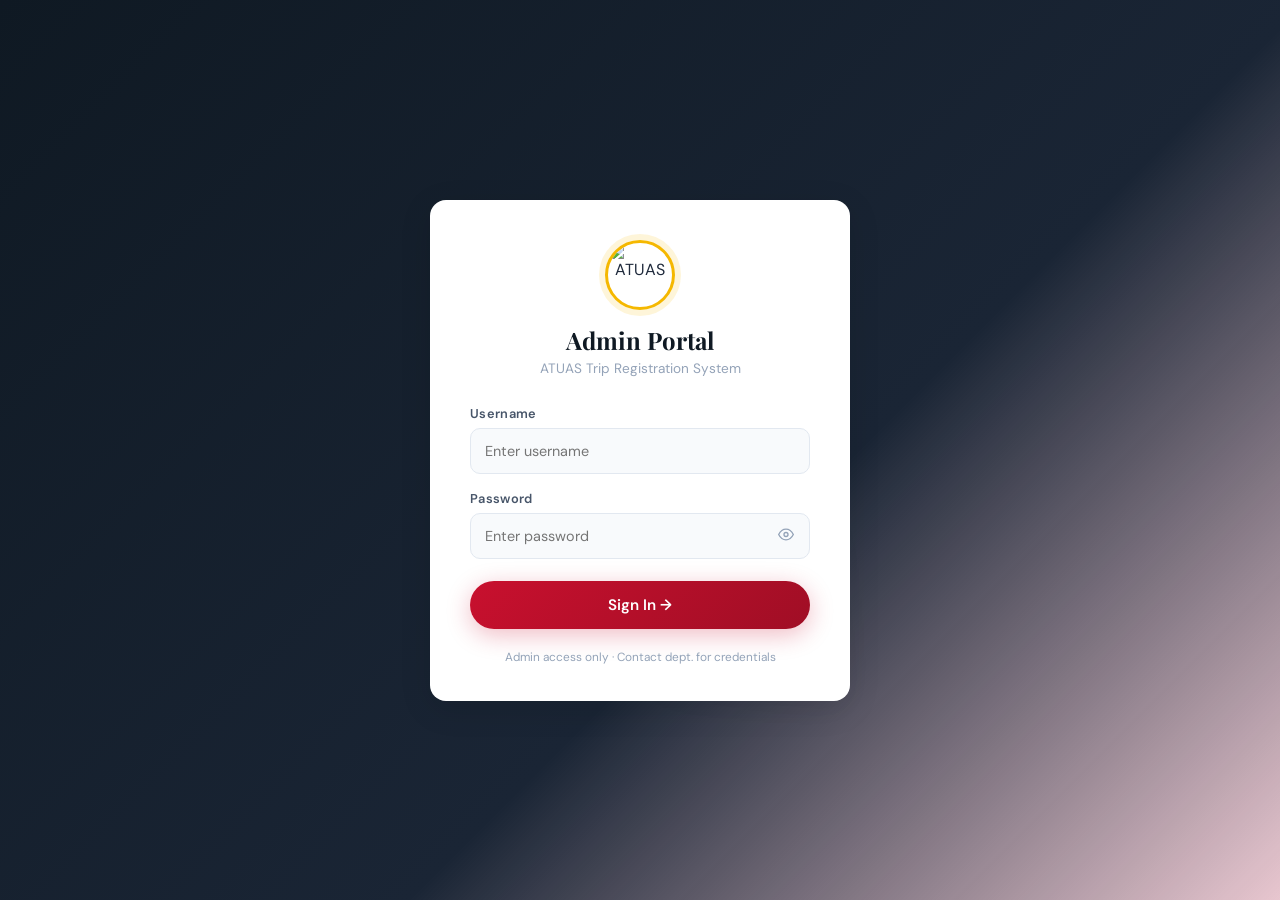
==== admin.html @ bedfa5f9 "First commit" ====
<!DOCTYPE html>
<html lang="en">
<head>
  <meta charset="UTF-8" />
  <meta name="viewport" content="width=device-width, initial-scale=1.0" />
  <meta name="robots" content="noindex, nofollow" />
  <title>Admin Dashboard — ATUAS Trip</title>
  <link rel="icon" href="421244.jpg" type="image/jpeg" />

  <!-- Google Fonts -->
  <link rel="preconnect" href="https://fonts.googleapis.com" />
  <link rel="preconnect" href="https://fonts.gstatic.com" crossorigin />
  <link href="https://fonts.googleapis.com/css2?family=Playfair+Display:wght@600;700&family=DM+Sans:wght@300;400;500;600&display=swap" rel="stylesheet" />

  <!-- Supabase JS CDN -->
  <script src="https://cdn.jsdelivr.net/npm/@supabase/supabase-js@2/dist/umd/supabase.min.js"></script>

  <link rel="stylesheet" href="admin.css" />
</head>
<body>

  <!-- ═══════════════════════════════════════════ LOGIN OVERLAY -->
  <div id="loginOverlay" class="login-overlay">
    <div class="login-card">
      <div class="login-top">
        <img src="421244.jpg" alt="ATUAS" class="login-logo" />
        <h2>Admin Portal</h2>
        <p>ATUAS Trip Registration System</p>
      </div>

      <div id="loginAlert" class="login-alert hidden"></div>

      <div class="login-fields">
        <div class="lf-wrap">
          <label for="l_user">Username</label>
          <input type="text" id="l_user" placeholder="Enter username" autocomplete="username" />
        </div>
        <div class="lf-wrap">
          <label for="l_pass">Password</label>
          <div class="pw-wrap">
            <input type="password" id="l_pass" placeholder="Enter password" autocomplete="current-password" />
            <button type="button" id="togglePw" class="pw-eye" aria-label="Show password">
              <svg id="eyeIcon" xmlns="http://www.w3.org/2000/svg" width="16" height="16" fill="none" stroke="currentColor" stroke-width="2" viewBox="0 0 24 24"><path d="M1 12s4-8 11-8 11 8 11 8-4 8-11 8-11-8-11-8z"/><circle cx="12" cy="12" r="3"/></svg>
            </button>
          </div>
        </div>
        <button id="loginBtn" class="login-btn">
          <span class="lb-text">Sign In →</span>
          <span class="lb-spin hidden">
            <svg class="spin" xmlns="http://www.w3.org/2000/svg" width="16" height="16" fill="none" stroke="currentColor" stroke-width="2" viewBox="0 0 24 24"><polyline points="23 4 23 10 17 10"/><path d="M20.49 15a9 9 0 1 1-2.12-9.36L23 10"/></svg>
            Checking...
          </span>
        </button>
      </div>

      <p class="login-hint">Admin access only · Contact dept. for credentials</p>
    </div>
  </div>

  <!-- ═══════════════════════════════════════════ DASHBOARD -->
  <div id="dashboard" class="dashboard hidden">

    <!-- Sidebar -->
    <aside class="sidebar" id="sidebar">
      <div class="sb-top">
        <img src="421244.jpg" alt="ATUAS" class="sb-logo" />
        <div class="sb-text">
          <span class="sb-title">ATUAS</span>
          <span class="sb-sub">Admin Portal</span>
        </div>
      </div>

      <nav class="sb-nav">
        <a href="#" class="sb-link active" data-page="registrations">
          <svg xmlns="http://www.w3.org/2000/svg" width="18" height="18" fill="none" stroke="currentColor" stroke-width="2" viewBox="0 0 24 24"><path d="M17 21v-2a4 4 0 0 0-4-4H5a4 4 0 0 0-4 4v2"/><circle cx="9" cy="7" r="4"/><path d="M23 21v-2a4 4 0 0 0-3-3.87"/><path d="M16 3.13a4 4 0 0 1 0 7.75"/></svg>
          Registrations
        </a>
        <a href="index.html" class="sb-link" target="_blank">
          <svg xmlns="http://www.w3.org/2000/svg" width="18" height="18" fill="none" stroke="currentColor" stroke-width="2" viewBox="0 0 24 24"><path d="M3 9l9-7 9 7v11a2 2 0 0 1-2 2H5a2 2 0 0 1-2-2z"/><polyline points="9 22 9 12 15 12 15 22"/></svg>
          Public Page
        </a>
      </nav>

      <button id="logoutBtn" class="sb-logout">
        <svg xmlns="http://www.w3.org/2000/svg" width="16" height="16" fill="none" stroke="currentColor" stroke-width="2" viewBox="0 0 24 24"><path d="M9 21H5a2 2 0 0 1-2-2V5a2 2 0 0 1 2-2h4"/><polyline points="16 17 21 12 16 7"/><line x1="21" y1="12" x2="9" y2="12"/></svg>
        Sign Out
      </button>
    </aside>

    <!-- Main Content -->
    <main class="dash-main">

      <!-- Top Bar -->
      <header class="topbar">
        <button id="sidebarToggle" class="sb-toggle" aria-label="Toggle sidebar">
          <svg xmlns="http://www.w3.org/2000/svg" width="22" height="22" fill="none" stroke="currentColor" stroke-width="2" viewBox="0 0 24 24"><line x1="3" y1="12" x2="21" y2="12"/><line x1="3" y1="6" x2="21" y2="6"/><line x1="3" y1="18" x2="21" y2="18"/></svg>
        </button>
        <div class="topbar-title">
          <h1>Registrations Dashboard</h1>
          <span id="realtimeBadge" class="rt-badge">● Live</span>
        </div>
        <div class="topbar-right">
          <span class="admin-tag">Admin</span>
        </div>
      </header>

      <!-- Stats Cards -->
      <div class="stats-row">
        <div class="stat-card sc-total">
          <div class="sc-icon">👥</div>
          <div class="sc-data">
            <span class="sc-num" id="statTotal">—</span>
            <span class="sc-lbl">Total Registrations</span>
          </div>
        </div>
        <div class="stat-card sc-avail">
          <div class="sc-icon">✅</div>
          <div class="sc-data">
            <span class="sc-num" id="statAvail">—</span>
            <span class="sc-lbl">Will Attend</span>
          </div>
        </div>
        <div class="stat-card sc-noavail">
          <div class="sc-icon">❌</div>
          <div class="sc-data">
            <span class="sc-num" id="statNoAvail">—</span>
            <span class="sc-lbl">Not Attending</span>
          </div>
        </div>
        <div class="stat-card sc-latest">
          <div class="sc-icon">🗓️</div>
          <div class="sc-data">
            <span class="sc-num sc-date" id="statLatest">—</span>
            <span class="sc-lbl">Last Registration</span>
          </div>
        </div>
      </div>

      <!-- Table Controls -->
      <div class="table-controls">
        <div class="tc-search-wrap">
          <svg class="tc-search-icon" xmlns="http://www.w3.org/2000/svg" width="16" height="16" fill="none" stroke="currentColor" stroke-width="2" viewBox="0 0 24 24"><circle cx="11" cy="11" r="8"/><line x1="21" y1="21" x2="16.65" y2="16.65"/></svg>
          <input type="text" id="searchInput" class="tc-search" placeholder="Search name, index, contact…" />
        </div>
        <div class="tc-filters">
          <select id="filterAvail" class="tc-select">
            <option value="">All Availability</option>
            <option value="yes">Will Attend</option>
            <option value="no">Not Attending</option>
          </select>
          <select id="filterGender" class="tc-select">
            <option value="">All Genders</option>
            <option value="Male">Male</option>
            <option value="Female">Female</option>
          </select>
        </div>
        <div class="tc-actions">
          <button id="refreshBtn" class="tc-btn tc-btn-outline" title="Refresh data">
            <svg xmlns="http://www.w3.org/2000/svg" width="15" height="15" fill="none" stroke="currentColor" stroke-width="2" viewBox="0 0 24 24"><polyline points="23 4 23 10 17 10"/><path d="M20.49 15a9 9 0 1 1-2.12-9.36L23 10"/></svg>
            Refresh
          </button>
          <button id="exportBtn" class="tc-btn tc-btn-primary">
            <svg xmlns="http://www.w3.org/2000/svg" width="15" height="15" fill="none" stroke="currentColor" stroke-width="2" viewBox="0 0 24 24"><path d="M21 15v4a2 2 0 0 1-2 2H5a2 2 0 0 1-2-2v-4"/><polyline points="7 10 12 15 17 10"/><line x1="12" y1="15" x2="12" y2="3"/></svg>
            Export CSV
          </button>
        </div>
      </div>

      <!-- Table Wrapper -->
      <div class="table-wrap">
        <div id="tableLoader" class="table-loader">
          <div class="tl-spinner"></div>
          <span>Loading registrations…</span>
        </div>

        <div id="emptyState" class="empty-state hidden">
          <span class="es-icon">📋</span>
          <h3>No registrations found</h3>
          <p>Try adjusting your search or filters.</p>
        </div>

        <div class="table-scroll">
        <table class="reg-table" id="regTable">
          <thead>
            <tr>
              <th>#</th>
              <th>Full Name</th>
              <th>Index Number</th>
              <th>Contact</th>
              <th>Gender</th>
              <th>Availability</th>
              <th>Date Submitted</th>
              <th>Action</th>
            </tr>
          </thead>
          <tbody id="tableBody"></tbody>
        </table>
        </div><!-- /table-scroll -->

        <div id="tableFooter" class="table-footer">
          <span id="resultCount" class="result-count"></span>
        </div>
      </div>

    </main><!-- /dash-main -->
  </div><!-- /dashboard -->

  <!-- Delete Confirm Modal -->
  <div id="deleteModal" class="modal-overlay hidden">
    <div class="modal-box">
      <div class="modal-icon">🗑️</div>
      <h3>Delete Registration?</h3>
      <p>This action cannot be undone. The student's registration will be permanently removed.</p>
      <div class="modal-btns">
        <button id="cancelDelete" class="modal-cancel">Cancel</button>
        <button id="confirmDelete" class="modal-confirm">Yes, Delete</button>
      </div>
    </div>
  </div>

  <!-- Scripts -->
  <script src="supabase.js"></script>
  <script src="admin.js"></script>
</body>
</html>
---- admin.css ----
/* ============================================================
   admin.css — ATUAS Admin Dashboard Styles
   Developed by Ibrahim Mohammed Lotsu | Ibratech
   ============================================================ */

:root {
  --red:     #C8102E;
  --red-d:   #A00E25;
  --gold:    #F5B800;
  --dark:    #0F1923;
  --dark-2:  #1A2535;
  --dark-3:  #243044;
  --white:   #FFFFFF;
  --bg:      #F0F4F8;
  --card-bg: #FFFFFF;
  --border:  #E2E8F0;
  --g400:    #94A3B8;
  --g600:    #475569;
  --g800:    #1E293B;

  --ff-display: 'Playfair Display', Georgia, serif;
  --ff-body:    'DM Sans', system-ui, sans-serif;

  --sh-card: 0 2px 12px rgba(0,0,0,.07);
  --sh-lg:   0 8px 32px rgba(0,0,0,.12);
  --rad:  10px;
  --rad-l:16px;
  --ease: cubic-bezier(0.4, 0, 0.2, 1);

  --sidebar-w: 240px;
}

/* ── Reset ── */
*, *::before, *::after { box-sizing: border-box; margin: 0; padding: 0; }
html { font-size: 16px; }
body { font-family: var(--ff-body); background: var(--bg); color: var(--g800); overflow-x: hidden; }
a { text-decoration: none; color: inherit; }
img { display: block; max-width: 100%; }

/* ── Login Overlay ────────────────────────────────────────── */
.login-overlay {
  position: fixed; inset: 0; z-index: 9999;
  background: linear-gradient(135deg, var(--dark) 0%, var(--dark-2) 60%, rgba(200,16,46,.2) 100%);
  display: flex; align-items: center; justify-content: center;
  padding: 24px;
}
.login-overlay.gone { display: none; }

.login-card {
  background: var(--white); border-radius: var(--rad-l);
  box-shadow: var(--sh-lg);
  width: 100%; max-width: 420px;
  padding: 40px 40px 36px;
  animation: cardIn .5s var(--ease);
}
@keyframes cardIn { from { opacity:0; transform: translateY(20px) scale(.97); } }

.login-top { text-align: center; margin-bottom: 28px; }
.login-logo {
  width: 70px; height: 70px; object-fit: contain;
  border-radius: 50%; border: 3px solid var(--gold);
  margin: 0 auto 14px;
  box-shadow: 0 0 0 6px rgba(245,184,0,.15);
}
.login-top h2 {
  font-family: var(--ff-display); font-size: 1.5rem;
  color: var(--dark); margin-bottom: 4px;
}
.login-top p { color: var(--g400); font-size: .85rem; }

.login-alert {
  padding: 10px 14px; border-radius: var(--rad); margin-bottom: 16px;
  font-size: .85rem; font-weight: 500;
  background: #fde8ec; color: #8c0b1e; border-left: 3px solid var(--red);
}

.login-fields { display: flex; flex-direction: column; gap: 16px; }
.lf-wrap { display: flex; flex-direction: column; gap: 6px; }
.lf-wrap label { font-size: .8rem; font-weight: 600; color: var(--g600); letter-spacing: .3px; }
.lf-wrap input {
  height: 46px; border: 1.5px solid var(--border); border-radius: var(--rad);
  padding: 0 14px; font-family: var(--ff-body); font-size: .9rem;
  color: var(--g800); background: #F8FAFC; outline: none;
  transition: border-color .25s, box-shadow .25s;
}
.lf-wrap input:focus {
  border-color: var(--red); background: var(--white);
  box-shadow: 0 0 0 3px rgba(200,16,46,.1);
}

.pw-wrap { position: relative; }
.pw-wrap input { width: 100%; padding-right: 44px; }
.pw-eye {
  position: absolute; right: 12px; top: 50%; transform: translateY(-50%);
  background: none; border: none; cursor: pointer; color: var(--g400);
  padding: 4px; transition: color .2s;
}
.pw-eye:hover { color: var(--red); }

.login-btn {
  height: 48px; background: linear-gradient(135deg, var(--red), var(--red-d));
  color: var(--white); border: none; border-radius: 99px;
  font-family: var(--ff-body); font-size: .95rem; font-weight: 600;
  cursor: pointer; margin-top: 6px;
  display: flex; align-items: center; justify-content: center; gap: 8px;
  transition: transform .2s, box-shadow .3s;
  box-shadow: 0 6px 24px rgba(200,16,46,.28);
}
.login-btn:hover { transform: translateY(-1px); box-shadow: 0 10px 30px rgba(200,16,46,.35); }

.login-hint { text-align: center; font-size: .74rem; color: var(--g400); margin-top: 20px; }

/* ── Dashboard Layout ─────────────────────────────────────── */
.dashboard {
  display: grid;
  grid-template-columns: var(--sidebar-w) 1fr;
  min-height: 100vh;
}

/* Sidebar */
.sidebar {
  background: var(--dark);
  display: flex; flex-direction: column;
  position: fixed; top: 0; left: 0; bottom: 0;
  width: var(--sidebar-w); z-index: 100;
  transition: transform .35s var(--ease);
}
.sidebar.collapsed { transform: translateX(-100%); }

.sb-top {
  display: flex; align-items: center; gap: 12px;
  padding: 22px 20px;
  border-bottom: 1px solid rgba(255,255,255,.08);
}
.sb-logo {
  width: 40px; height: 40px; object-fit: contain;
  border-radius: 50%; border: 2px solid var(--gold);
  flex-shrink: 0;
}
.sb-text { display: flex; flex-direction: column; line-height: 1.3; }
.sb-title { font-family: var(--ff-display); color: var(--white); font-size: .9rem; font-weight: 700; }
.sb-sub   { font-size: .68rem; color: var(--gold); font-weight: 500; }

.sb-nav {
  display: flex; flex-direction: column; gap: 4px;
  padding: 20px 12px; flex: 1;
}
.sb-link {
  display: flex; align-items: center; gap: 12px;
  color: rgba(255,255,255,.6); font-size: .88rem; font-weight: 500;
  padding: 10px 14px; border-radius: var(--rad);
  transition: background .25s, color .25s;
}
.sb-link:hover, .sb-link.active {
  background: rgba(200,16,46,.2); color: var(--white);
}
.sb-link.active { border-left: 3px solid var(--red); }

.sb-logout {
  display: flex; align-items: center; gap: 10px;
  margin: 12px; padding: 10px 14px;
  background: rgba(255,255,255,.05); border: 1px solid rgba(255,255,255,.1);
  border-radius: var(--rad); color: rgba(255,255,255,.55);
  font-family: var(--ff-body); font-size: .85rem; cursor: pointer;
  transition: background .25s, color .25s;
}
.sb-logout:hover { background: rgba(200,16,46,.2); color: var(--white); }

/* Main */
.dash-main {
  margin-left: var(--sidebar-w);
  padding: 0 28px 40px;
  min-height: 100vh;
}

/* Topbar */
.topbar {
  display: flex; align-items: center; gap: 16px;
  padding: 20px 0 24px;
  border-bottom: 1px solid var(--border);
  margin-bottom: 28px;
  position: sticky; top: 0; background: var(--bg); z-index: 50;
}
.sb-toggle {
  display: none; background: none; border: 1px solid var(--border);
  border-radius: 8px; padding: 7px; cursor: pointer; color: var(--g600);
  transition: background .2s;
}
.sb-toggle:hover { background: var(--border); }

.topbar-title { display: flex; align-items: center; gap: 12px; flex: 1; }
.topbar-title h1 { font-family: var(--ff-display); font-size: 1.4rem; color: var(--dark); font-weight: 700; }
.rt-badge {
  background: rgba(24,181,102,.12); color: #15803d;
  font-size: .72rem; font-weight: 600; padding: 3px 10px; border-radius: 99px;
  letter-spacing: .5px;
  animation: pulseBadge 2s ease-in-out infinite;
}
@keyframes pulseBadge { 0%,100%{opacity:1} 50%{opacity:.6} }

.topbar-right { margin-left: auto; }
.admin-tag {
  background: rgba(200,16,46,.1); color: var(--red);
  font-size: .75rem; font-weight: 700; letter-spacing: .5px;
  padding: 4px 12px; border-radius: 99px; text-transform: uppercase;
}

/* Stats Cards */
.stats-row {
  display: grid; grid-template-columns: repeat(4, 1fr);
  gap: 16px; margin-bottom: 28px;
}
.stat-card {
  background: var(--card-bg); border-radius: var(--rad-l);
  padding: 20px 22px; box-shadow: var(--sh-card);
  display: flex; align-items: center; gap: 16px;
  border-top: 3px solid transparent;
  transition: transform .25s, box-shadow .25s;
}
.stat-card:hover { transform: translateY(-3px); box-shadow: var(--sh-lg); }
.sc-total   { border-top-color: var(--red); }
.sc-avail   { border-top-color: #18B566; }
.sc-noavail { border-top-color: #F97316; }
.sc-latest  { border-top-color: var(--gold); }

.sc-icon { font-size: 1.8rem; flex-shrink: 0; }
.sc-data { display: flex; flex-direction: column; gap: 2px; }
.sc-num {
  font-family: var(--ff-display); font-size: 1.8rem; font-weight: 700;
  color: var(--dark); line-height: 1;
}
.sc-date { font-size: 1rem !important; }
.sc-lbl { font-size: .75rem; color: var(--g400); font-weight: 500; }

/* Table Controls */
.table-controls {
  display: flex; align-items: center; gap: 12px; flex-wrap: wrap;
  margin-bottom: 16px;
}
.tc-search-wrap {
  position: relative; flex: 1; min-width: 200px;
}
.tc-search-icon {
  position: absolute; left: 12px; top: 50%; transform: translateY(-50%);
  color: var(--g400); pointer-events: none;
}
.tc-search {
  width: 100%; height: 40px; padding: 0 14px 0 38px;
  border: 1.5px solid var(--border); border-radius: var(--rad);
  background: var(--card-bg); font-family: var(--ff-body); font-size: .88rem;
  outline: none; transition: border-color .25s, box-shadow .25s;
}
.tc-search:focus { border-color: var(--red); box-shadow: 0 0 0 3px rgba(200,16,46,.1); }

.tc-filters { display: flex; gap: 10px; }
.tc-select {
  height: 40px; padding: 0 14px; border: 1.5px solid var(--border);
  border-radius: var(--rad); font-family: var(--ff-body); font-size: .85rem;
  background: var(--card-bg); color: var(--g600); outline: none; cursor: pointer;
  transition: border-color .25s;
}
.tc-select:focus { border-color: var(--red); }

.tc-actions { display: flex; gap: 10px; margin-left: auto; }
.tc-btn {
  height: 40px; padding: 0 18px; border-radius: var(--rad);
  font-family: var(--ff-body); font-size: .85rem; font-weight: 600;
  cursor: pointer; display: flex; align-items: center; gap: 7px;
  transition: background .25s, transform .2s, box-shadow .25s;
}
.tc-btn-outline {
  background: var(--card-bg); color: var(--g600); border: 1.5px solid var(--border);
}
.tc-btn-outline:hover { background: var(--border); }
.tc-btn-primary {
  background: var(--red); color: var(--white); border: none;
  box-shadow: 0 3px 12px rgba(200,16,46,.25);
}
.tc-btn-primary:hover { background: var(--red-d); transform: translateY(-1px); }

/* Table */
.table-wrap {
  background: var(--card-bg); border-radius: var(--rad-l);
  box-shadow: var(--sh-card); overflow: hidden;
}
.table-loader {
  display: flex; flex-direction: column; align-items: center;
  justify-content: center; gap: 12px;
  padding: 60px 20px; color: var(--g400); font-size: .9rem;
}
.tl-spinner {
  width: 36px; height: 36px; border: 3px solid var(--border);
  border-top-color: var(--red); border-radius: 50%;
  animation: spin 1s linear infinite;
}
@keyframes spin { to { transform: rotate(360deg); } }

.empty-state {
  display: flex; flex-direction: column; align-items: center;
  justify-content: center; gap: 8px;
  padding: 60px 20px; color: var(--g400);
  text-align: center;
}
.es-icon { font-size: 2.5rem; margin-bottom: 8px; }
.empty-state h3 { color: var(--g600); font-size: 1rem; font-weight: 600; }
.empty-state p  { font-size: .85rem; }

.reg-table {
  width: 100%; border-collapse: collapse;
  font-size: .875rem;
}
.reg-table thead tr {
  background: linear-gradient(135deg, var(--dark), var(--dark-2));
}
.reg-table th {
  padding: 14px 16px; text-align: left;
  color: rgba(255,255,255,.7); font-weight: 600;
  font-size: .78rem; letter-spacing: .5px; text-transform: uppercase;
  white-space: nowrap;
}
.reg-table td {
  padding: 13px 16px; border-bottom: 1px solid var(--border);
  color: var(--g800); vertical-align: middle;
}
.reg-table tbody tr {
  transition: background .2s;
  animation: rowIn .3s var(--ease) both;
}
@keyframes rowIn { from { opacity:0; transform: translateX(-6px); } }
.reg-table tbody tr:hover { background: #F8FAFC; }
.reg-table tbody tr:last-child td { border-bottom: none; }

.row-num {
  width: 32px; height: 32px; border-radius: 50%;
  background: rgba(200,16,46,.08); color: var(--red);
  display: flex; align-items: center; justify-content: center;
  font-weight: 700; font-size: .8rem;
}

.badge {
  display: inline-flex; align-items: center; gap: 4px;
  padding: 4px 10px; border-radius: 99px;
  font-size: .75rem; font-weight: 600;
}
.badge-yes { background: rgba(24,181,102,.12); color: #15803d; }
.badge-no  { background: rgba(249,115,22,.12);  color: #c2410c; }
.badge-m   { background: rgba(59,130,246,.12);  color: #1d4ed8; }
.badge-f   { background: rgba(236,72,153,.12);  color: #9d174d; }

.del-btn {
  background: none; border: 1px solid var(--border);
  border-radius: var(--rad); padding: 7px 12px; cursor: pointer;
  color: var(--g400); font-size: .8rem; font-weight: 600;
  display: flex; align-items: center; gap: 5px;
  transition: background .2s, color .2s, border-color .2s;
}
.del-btn:hover {
  background: rgba(200,16,46,.08); color: var(--red); border-color: var(--red);
}

.table-footer {
  padding: 12px 16px;
  border-top: 1px solid var(--border);
  background: #F8FAFC;
}
.result-count { font-size: .78rem; color: var(--g400); font-weight: 500; }

/* Delete Modal */
.modal-overlay {
  position: fixed; inset: 0; z-index: 9999;
  background: rgba(15,25,35,.6); backdrop-filter: blur(4px);
  display: flex; align-items: center; justify-content: center;
  padding: 24px;
}
.modal-box {
  background: var(--white); border-radius: var(--rad-l);
  padding: 36px 40px; max-width: 400px; width: 100%;
  text-align: center; box-shadow: var(--sh-lg);
  animation: cardIn .3s var(--ease);
}
.modal-icon { font-size: 2.5rem; margin-bottom: 12px; }
.modal-box h3 { font-family: var(--ff-display); font-size: 1.2rem; color: var(--dark); margin-bottom: 10px; }
.modal-box p  { color: var(--g400); font-size: .9rem; line-height: 1.6; }
.modal-btns { display: flex; gap: 12px; margin-top: 24px; }
.modal-cancel, .modal-confirm {
  flex: 1; height: 44px; border-radius: 99px;
  font-family: var(--ff-body); font-size: .9rem; font-weight: 600; cursor: pointer;
  transition: transform .2s, box-shadow .2s;
}
.modal-cancel {
  background: var(--bg); color: var(--g600); border: 1.5px solid var(--border);
}
.modal-cancel:hover { background: var(--border); }
.modal-confirm {
  background: var(--red); color: var(--white); border: none;
  box-shadow: 0 4px 16px rgba(200,16,46,.25);
}
.modal-confirm:hover { transform: translateY(-1px); box-shadow: 0 8px 24px rgba(200,16,46,.35); }

/* Utility */
.hidden { display: none !important; }
.spin { animation: spin 1s linear infinite; }

/* ── Responsive ───────────────────────────────────────────── */
@media (max-width: 1100px) {
  .stats-row { grid-template-columns: repeat(2, 1fr); }
}

@media (max-width: 900px) {
  :root { --sidebar-w: 0px; }

  .sidebar {
    transform: translateX(-240px);
    width: 240px;
  }
  .sidebar.open { transform: translateX(0); }

  .dash-main { margin-left: 0; padding: 0 18px 32px; }
  .sb-toggle { display: flex; }

  .table-controls { flex-direction: column; align-items: stretch; }
  .tc-search-wrap { min-width: unset; }
  .tc-actions { justify-content: flex-end; }
}

@media (max-width: 640px) {
  .stats-row { grid-template-columns: 1fr 1fr; gap: 12px; }
  .sc-num { font-size: 1.5rem; }

  .reg-table { font-size: .8rem; }
  .reg-table th, .reg-table td { padding: 10px 10px; }

  /* Hide less critical columns on small screens */
  .reg-table .col-contact { display: none; }

  .tc-filters { flex-direction: column; }
  .modal-box { padding: 28px 24px; }
}

@media (max-width: 480px) {
  .stats-row { grid-template-columns: 1fr; }
  .login-card { padding: 32px 24px; }
}
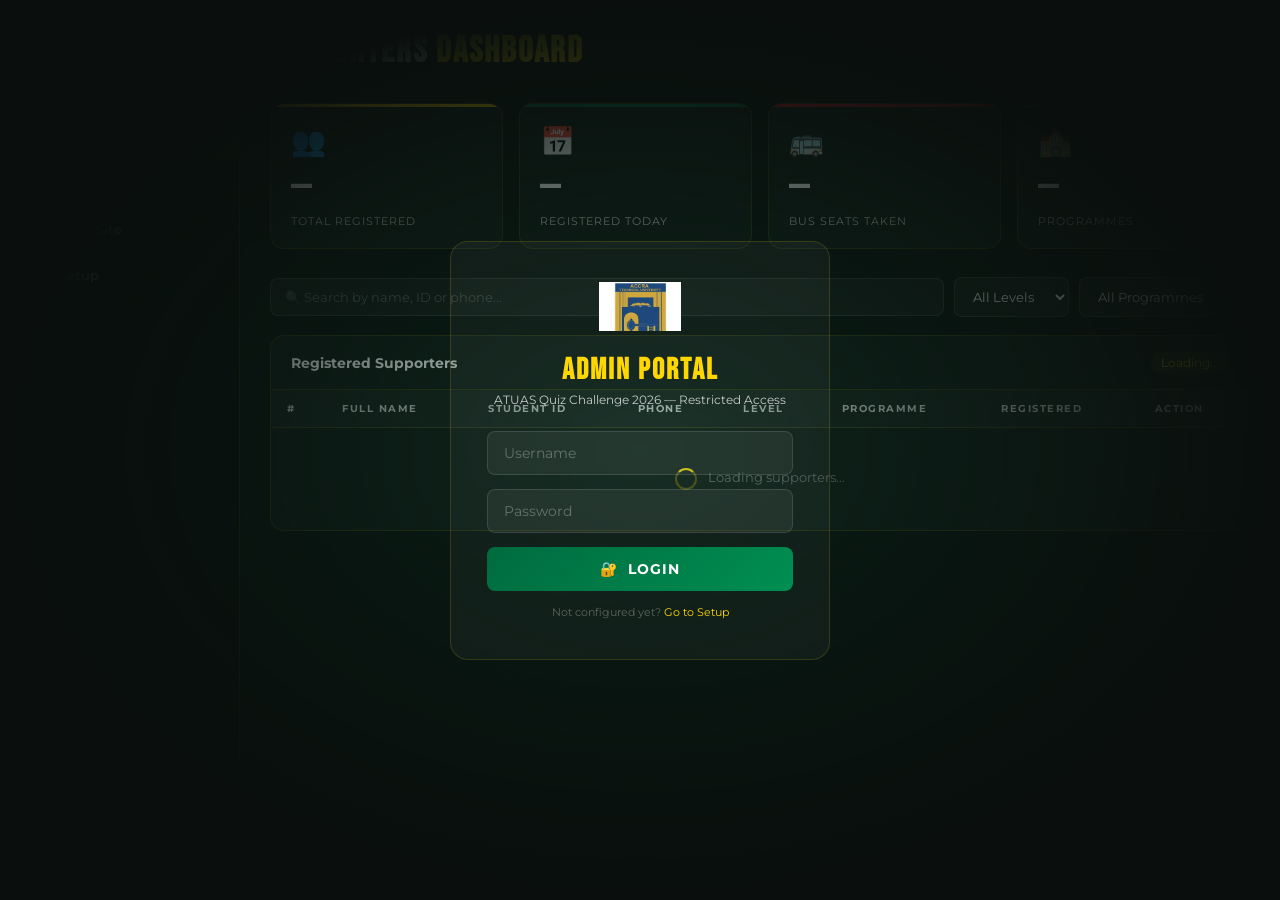
==== commit 5dcaa7da: "QUIZ COMMIT" ====
--- a/admin.html
+++ b/admin.html
@@ -1,225 +1,471 @@
 <!DOCTYPE html>
 <html lang="en">
 <head>
-  <meta charset="UTF-8" />
-  <meta name="viewport" content="width=device-width, initial-scale=1.0" />
-  <meta name="robots" content="noindex, nofollow" />
-  <title>Admin Dashboard — ATUAS Trip</title>
-  <link rel="icon" href="421244.jpg" type="image/jpeg" />
-
-  <!-- Google Fonts -->
-  <link rel="preconnect" href="https://fonts.googleapis.com" />
-  <link rel="preconnect" href="https://fonts.gstatic.com" crossorigin />
-  <link href="https://fonts.googleapis.com/css2?family=Playfair+Display:wght@600;700&family=DM+Sans:wght@300;400;500;600&display=swap" rel="stylesheet" />
-
-  <!-- Supabase JS CDN -->
-  <script src="https://cdn.jsdelivr.net/npm/@supabase/supabase-js@2/dist/umd/supabase.min.js"></script>
-
-  <link rel="stylesheet" href="admin.css" />
+<meta charset="UTF-8"/>
+<meta name="viewport" content="width=device-width, initial-scale=1.0"/>
+<title>ATUAS Admin Dashboard</title>
+<link href="https://fonts.googleapis.com/css2?family=Bebas+Neue&family=Montserrat:wght@400;600;700;900&display=swap" rel="stylesheet"/>
+<style>
+  :root{
+    --green:#006B3F;--gold:#FFD700;--dark:#0a0f0d;--card:#111916;
+    --border:rgba(255,215,0,.15);--text:rgba(255,255,255,.75);--red:#CE1126;--accent:#00e676;
+  }
+  *{margin:0;padding:0;box-sizing:border-box;}
+  body{font-family:'Montserrat',sans-serif;background:var(--dark);color:#fff;min-height:100vh;}
+
+  /* LOGIN */
+  #loginScreen{
+    position:fixed;inset:0;background:var(--dark);z-index:999;
+    display:flex;align-items:center;justify-content:center;
+    background:radial-gradient(ellipse at center,rgba(0,107,63,.15) 0%,var(--dark) 70%);
+  }
+  #loginScreen.hide{display:none;}
+  .login-box{
+    background:rgba(255,255,255,.04);border:1px solid var(--border);border-radius:18px;
+    padding:40px 36px;width:100%;max-width:380px;text-align:center;
+  }
+  .login-box img{height:50px;object-fit:contain;margin-bottom:16px;}
+  .login-box h2{font-family:'Bebas Neue',cursive;font-size:30px;color:var(--gold);letter-spacing:2px;margin-bottom:4px;}
+  .login-box p{font-size:12px;color:var(--text);margin-bottom:24px;}
+  .login-input{
+    width:100%;padding:12px 16px;border-radius:8px;border:1px solid rgba(255,255,255,.12);
+    background:rgba(255,255,255,.06);color:#fff;font-family:'Montserrat',sans-serif;
+    font-size:14px;margin-bottom:14px;outline:none;transition:border-color .3s;
+  }
+  .login-input:focus{border-color:var(--gold);}
+  .login-input::placeholder{color:rgba(255,255,255,.3);}
+  .login-btn{
+    width:100%;padding:13px;background:linear-gradient(135deg,var(--green),#008f52);
+    color:#fff;border:none;border-radius:8px;font-family:'Montserrat',sans-serif;
+    font-size:14px;font-weight:700;cursor:pointer;letter-spacing:1px;
+    transition:box-shadow .2s;
+  }
+  .login-btn:hover{box-shadow:0 8px 24px rgba(0,107,63,.5);}
+  .login-err{color:#ff6b6b;font-size:12px;margin-top:10px;display:none;}
+  .login-hint{margin-top:14px;font-size:11px;color:rgba(255,255,255,.3);}
+  .login-hint a{color:var(--gold);text-decoration:none;}
+
+  /* LAYOUT */
+  .admin-layout{display:flex;min-height:100vh;}
+
+  /* SIDEBAR */
+  .sidebar{
+    width:240px;background:rgba(0,0,0,.4);border-right:1px solid var(--border);
+    display:flex;flex-direction:column;padding:24px 0;flex-shrink:0;
+    position:fixed;top:0;left:0;bottom:0;z-index:100;
+    transition:transform .3s;
+  }
+  .sidebar-brand{padding:0 20px 24px;border-bottom:1px solid var(--border);margin-bottom:16px;}
+  .sidebar-brand .brand-logo{display:flex;align-items:center;gap:10px;margin-bottom:4px;}
+  .sidebar-brand img{height:32px;object-fit:contain;}
+  .sidebar-brand span{font-family:'Bebas Neue',cursive;font-size:18px;color:var(--gold);letter-spacing:1px;}
+  .sidebar-brand p{font-size:10px;color:var(--text);letter-spacing:1px;text-transform:uppercase;}
+  .nav-item{
+    display:flex;align-items:center;gap:12px;padding:12px 20px;
+    color:var(--text);cursor:pointer;font-size:13px;font-weight:600;
+    transition:background .2s,color .2s;border-left:3px solid transparent;
+    text-decoration:none;
+  }
+  .nav-item:hover,.nav-item.active{background:rgba(255,215,0,.07);color:#fff;border-left-color:var(--gold);}
+  .nav-item .icon{font-size:18px;width:24px;text-align:center;}
+  .sidebar-footer{margin-top:auto;padding:16px 20px;border-top:1px solid var(--border);}
+  .sidebar-footer p{font-size:11px;color:rgba(255,255,255,.3);margin-bottom:8px;}
+  .logout-btn{
+    width:100%;padding:9px;background:rgba(206,17,38,.15);border:1px solid rgba(206,17,38,.3);
+    color:#ff6b6b;border-radius:6px;cursor:pointer;font-size:12px;font-weight:700;
+    font-family:'Montserrat',sans-serif;transition:background .2s;
+  }
+  .logout-btn:hover{background:rgba(206,17,38,.3);}
+
+  /* MAIN CONTENT */
+  .main{margin-left:240px;flex:1;padding:30px;min-height:100vh;}
+
+  /* TOPBAR */
+  .topbar{display:flex;align-items:center;justify-content:space-between;margin-bottom:30px;flex-wrap:wrap;gap:14px;}
+  .topbar h1{font-family:'Bebas Neue',cursive;font-size:clamp(24px,4vw,36px);letter-spacing:2px;color:#fff;}
+  .topbar h1 span{color:var(--gold);}
+  .topbar-right{display:flex;gap:10px;align-items:center;}
+  .btn-sm{padding:9px 16px;border-radius:6px;font-size:12px;font-weight:700;cursor:pointer;letter-spacing:1px;border:none;font-family:'Montserrat',sans-serif;transition:.2s;}
+  .btn-refresh{background:rgba(255,215,0,.1);color:var(--gold);border:1px solid var(--border);}
+  .btn-refresh:hover{background:rgba(255,215,0,.2);}
+  .btn-export{background:linear-gradient(135deg,var(--green),#008f52);color:#fff;}
+  .btn-export:hover{box-shadow:0 4px 14px rgba(0,107,63,.4);}
+
+  /* KPI CARDS */
+  .kpi-grid{display:grid;grid-template-columns:repeat(auto-fit,minmax(180px,1fr));gap:16px;margin-bottom:28px;}
+  .kpi-card{
+    background:var(--card);border:1px solid var(--border);border-radius:14px;
+    padding:20px;position:relative;overflow:hidden;transition:transform .2s;
+  }
+  .kpi-card:hover{transform:translateY(-3px);}
+  .kpi-card::before{
+    content:'';position:absolute;top:0;left:0;right:0;height:3px;
+  }
+  .kpi-card:nth-child(1)::before{background:var(--gold);}
+  .kpi-card:nth-child(2)::before{background:var(--green);}
+  .kpi-card:nth-child(3)::before{background:var(--red);}
+  .kpi-card:nth-child(4)::before{background:#4fc3f7;}
+  .kpi-icon{font-size:28px;margin-bottom:10px;}
+  .kpi-num{font-family:'Bebas Neue',cursive;font-size:42px;color:#fff;line-height:1;}
+  .kpi-label{font-size:11px;letter-spacing:1px;text-transform:uppercase;color:var(--text);margin-top:4px;}
+
+  /* FILTER BAR */
+  .filter-bar{display:flex;gap:10px;margin-bottom:18px;flex-wrap:wrap;align-items:center;}
+  .search-input{
+    flex:1;min-width:180px;padding:10px 14px;border-radius:8px;
+    border:1px solid rgba(255,255,255,.12);background:rgba(255,255,255,.05);
+    color:#fff;font-family:'Montserrat',sans-serif;font-size:13px;outline:none;
+    transition:border-color .3s;
+  }
+  .search-input:focus{border-color:var(--gold);}
+  .search-input::placeholder{color:rgba(255,255,255,.3);}
+  .filter-select{
+    padding:10px 14px;border-radius:8px;border:1px solid rgba(255,255,255,.12);
+    background:rgba(255,255,255,.05);color:#fff;font-family:'Montserrat',sans-serif;
+    font-size:13px;outline:none;cursor:pointer;
+  }
+  .filter-select option{background:#1a1a1a;}
+
+  /* TABLE */
+  .table-wrap{background:var(--card);border:1px solid var(--border);border-radius:14px;overflow:hidden;}
+  .table-header{padding:16px 20px;border-bottom:1px solid var(--border);display:flex;align-items:center;justify-content:space-between;}
+  .table-header h3{font-size:14px;font-weight:700;color:#fff;}
+  .table-count{font-size:12px;color:var(--gold);background:rgba(255,215,0,.1);padding:3px 10px;border-radius:20px;}
+  table{width:100%;border-collapse:collapse;}
+  th{padding:12px 16px;text-align:left;font-size:10px;letter-spacing:1.5px;text-transform:uppercase;color:var(--text);background:rgba(255,255,255,.03);border-bottom:1px solid var(--border);}
+  td{padding:13px 16px;font-size:13px;border-bottom:1px solid rgba(255,255,255,.04);color:rgba(255,255,255,.85);vertical-align:middle;}
+  tr:last-child td{border-bottom:none;}
+  tr:hover td{background:rgba(255,255,255,.03);}
+  .badge{display:inline-block;padding:3px 10px;border-radius:20px;font-size:11px;font-weight:700;}
+  .badge-level{background:rgba(0,107,63,.2);color:#66bb6a;border:1px solid rgba(0,107,63,.3);}
+  .badge-prog{background:rgba(255,215,0,.1);color:var(--gold);border:1px solid rgba(255,215,0,.2);}
+  .del-btn{background:rgba(206,17,38,.15);border:1px solid rgba(206,17,38,.2);color:#ff6b6b;padding:5px 10px;border-radius:5px;cursor:pointer;font-size:11px;font-weight:600;font-family:'Montserrat',sans-serif;transition:.2s;}
+  .del-btn:hover{background:rgba(206,17,38,.35);}
+  .no-data{text-align:center;padding:50px;color:rgba(255,255,255,.3);font-size:14px;}
+
+  /* LOADING */
+  .loading-row td{text-align:center;padding:40px;color:rgba(255,255,255,.4);}
+  .spinner{display:inline-block;width:22px;height:22px;border:2px solid rgba(255,215,0,.3);border-top-color:var(--gold);border-radius:50%;animation:spin .8s linear infinite;vertical-align:middle;margin-right:8px;}
+  @keyframes spin{to{transform:rotate(360deg);}}
+
+  /* TOAST */
+  #toast{
+    position:fixed;bottom:24px;right:24px;background:#1a2420;border:1px solid var(--gold);
+    color:#fff;padding:14px 20px;border-radius:10px;font-size:13px;font-weight:600;
+    z-index:9999;transform:translateY(80px);opacity:0;transition:.4s;max-width:300px;
+  }
+  #toast.show{transform:translateY(0);opacity:1;}
+
+  /* MOBILE */
+  @media(max-width:768px){
+    .sidebar{transform:translateX(-100%);}
+    .sidebar.open{transform:translateX(0);}
+    .main{margin-left:0;}
+    .mobile-toggle{display:flex!important;}
+  }
+  .mobile-toggle{display:none;align-items:center;gap:8px;cursor:pointer;padding:8px;background:rgba(255,215,0,.1);border:1px solid var(--border);border-radius:6px;color:var(--gold);font-size:13px;font-weight:600;}
+
+  /* MODAL */
+  #modal{position:fixed;inset:0;background:rgba(0,0,0,.7);z-index:500;display:none;align-items:center;justify-content:center;}
+  #modal.show{display:flex;}
+  .modal-box{background:#111916;border:1px solid var(--border);border-radius:14px;padding:28px;max-width:400px;width:90%;text-align:center;}
+  .modal-box h3{font-family:'Bebas Neue',cursive;font-size:24px;color:#fff;margin-bottom:8px;}
+  .modal-box p{font-size:13px;color:var(--text);margin-bottom:22px;}
+  .modal-btns{display:flex;gap:12px;justify-content:center;}
+  .btn-cancel{padding:10px 22px;border-radius:6px;border:1px solid rgba(255,255,255,.15);background:transparent;color:#fff;cursor:pointer;font-family:'Montserrat',sans-serif;font-weight:600;}
+  .btn-delete{padding:10px 22px;border-radius:6px;border:none;background:var(--red);color:#fff;cursor:pointer;font-family:'Montserrat',sans-serif;font-weight:700;}
+</style>
 </head>
 <body>
 
-  <!-- ═══════════════════════════════════════════ LOGIN OVERLAY -->
-  <div id="loginOverlay" class="login-overlay">
-    <div class="login-card">
-      <div class="login-top">
-        <img src="421244.jpg" alt="ATUAS" class="login-logo" />
-        <h2>Admin Portal</h2>
-        <p>ATUAS Trip Registration System</p>
-      </div>
-
-      <div id="loginAlert" class="login-alert hidden"></div>
-
-      <div class="login-fields">
-        <div class="lf-wrap">
-          <label for="l_user">Username</label>
-          <input type="text" id="l_user" placeholder="Enter username" autocomplete="username" />
-        </div>
-        <div class="lf-wrap">
-          <label for="l_pass">Password</label>
-          <div class="pw-wrap">
-            <input type="password" id="l_pass" placeholder="Enter password" autocomplete="current-password" />
-            <button type="button" id="togglePw" class="pw-eye" aria-label="Show password">
-              <svg id="eyeIcon" xmlns="http://www.w3.org/2000/svg" width="16" height="16" fill="none" stroke="currentColor" stroke-width="2" viewBox="0 0 24 24"><path d="M1 12s4-8 11-8 11 8 11 8-4 8-11 8-11-8-11-8z"/><circle cx="12" cy="12" r="3"/></svg>
-            </button>
-          </div>
-        </div>
-        <button id="loginBtn" class="login-btn">
-          <span class="lb-text">Sign In →</span>
-          <span class="lb-spin hidden">
-            <svg class="spin" xmlns="http://www.w3.org/2000/svg" width="16" height="16" fill="none" stroke="currentColor" stroke-width="2" viewBox="0 0 24 24"><polyline points="23 4 23 10 17 10"/><path d="M20.49 15a9 9 0 1 1-2.12-9.36L23 10"/></svg>
-            Checking...
-          </span>
-        </button>
-      </div>
-
-      <p class="login-hint">Admin access only · Contact dept. for credentials</p>
-    </div>
+<!-- LOGIN SCREEN -->
+<div id="loginScreen">
+  <div class="login-box">
+    <img src="ATU.jpg" alt="ATU" onerror="this.style.display='none'"/>
+    <h2>Admin Portal</h2>
+    <p>ATUAS Quiz Challenge 2026 — Restricted Access</p>
+    <input class="login-input" type="text" id="loginUser" placeholder="Username" autocomplete="off"/>
+    <input class="login-input" type="password" id="loginPass" placeholder="Password" onkeydown="if(event.key==='Enter')doLogin()"/>
+    <button class="login-btn" onclick="doLogin()">🔐 &nbsp;LOGIN</button>
+    <div class="login-err" id="loginErr">❌ Invalid credentials. Try again.</div>
+    <div class="login-hint">Not configured yet? <a href="setup.html">Go to Setup</a></div>
   </div>
-
-  <!-- ═══════════════════════════════════════════ DASHBOARD -->
-  <div id="dashboard" class="dashboard hidden">
-
-    <!-- Sidebar -->
-    <aside class="sidebar" id="sidebar">
-      <div class="sb-top">
-        <img src="421244.jpg" alt="ATUAS" class="sb-logo" />
-        <div class="sb-text">
-          <span class="sb-title">ATUAS</span>
-          <span class="sb-sub">Admin Portal</span>
-        </div>
-      </div>
-
-      <nav class="sb-nav">
-        <a href="#" class="sb-link active" data-page="registrations">
-          <svg xmlns="http://www.w3.org/2000/svg" width="18" height="18" fill="none" stroke="currentColor" stroke-width="2" viewBox="0 0 24 24"><path d="M17 21v-2a4 4 0 0 0-4-4H5a4 4 0 0 0-4 4v2"/><circle cx="9" cy="7" r="4"/><path d="M23 21v-2a4 4 0 0 0-3-3.87"/><path d="M16 3.13a4 4 0 0 1 0 7.75"/></svg>
-          Registrations
-        </a>
-        <a href="index.html" class="sb-link" target="_blank">
-          <svg xmlns="http://www.w3.org/2000/svg" width="18" height="18" fill="none" stroke="currentColor" stroke-width="2" viewBox="0 0 24 24"><path d="M3 9l9-7 9 7v11a2 2 0 0 1-2 2H5a2 2 0 0 1-2-2z"/><polyline points="9 22 9 12 15 12 15 22"/></svg>
-          Public Page
-        </a>
-      </nav>
-
-      <button id="logoutBtn" class="sb-logout">
-        <svg xmlns="http://www.w3.org/2000/svg" width="16" height="16" fill="none" stroke="currentColor" stroke-width="2" viewBox="0 0 24 24"><path d="M9 21H5a2 2 0 0 1-2-2V5a2 2 0 0 1 2-2h4"/><polyline points="16 17 21 12 16 7"/><line x1="21" y1="12" x2="9" y2="12"/></svg>
-        Sign Out
-      </button>
-    </aside>
-
-    <!-- Main Content -->
-    <main class="dash-main">
-
-      <!-- Top Bar -->
-      <header class="topbar">
-        <button id="sidebarToggle" class="sb-toggle" aria-label="Toggle sidebar">
-          <svg xmlns="http://www.w3.org/2000/svg" width="22" height="22" fill="none" stroke="currentColor" stroke-width="2" viewBox="0 0 24 24"><line x1="3" y1="12" x2="21" y2="12"/><line x1="3" y1="6" x2="21" y2="6"/><line x1="3" y1="18" x2="21" y2="18"/></svg>
-        </button>
-        <div class="topbar-title">
-          <h1>Registrations Dashboard</h1>
-          <span id="realtimeBadge" class="rt-badge">● Live</span>
-        </div>
-        <div class="topbar-right">
-          <span class="admin-tag">Admin</span>
-        </div>
-      </header>
-
-      <!-- Stats Cards -->
-      <div class="stats-row">
-        <div class="stat-card sc-total">
-          <div class="sc-icon">👥</div>
-          <div class="sc-data">
-            <span class="sc-num" id="statTotal">—</span>
-            <span class="sc-lbl">Total Registrations</span>
-          </div>
-        </div>
-        <div class="stat-card sc-avail">
-          <div class="sc-icon">✅</div>
-          <div class="sc-data">
-            <span class="sc-num" id="statAvail">—</span>
-            <span class="sc-lbl">Will Attend</span>
-          </div>
-        </div>
-        <div class="stat-card sc-noavail">
-          <div class="sc-icon">❌</div>
-          <div class="sc-data">
-            <span class="sc-num" id="statNoAvail">—</span>
-            <span class="sc-lbl">Not Attending</span>
-          </div>
-        </div>
-        <div class="stat-card sc-latest">
-          <div class="sc-icon">🗓️</div>
-          <div class="sc-data">
-            <span class="sc-num sc-date" id="statLatest">—</span>
-            <span class="sc-lbl">Last Registration</span>
-          </div>
-        </div>
-      </div>
-
-      <!-- Table Controls -->
-      <div class="table-controls">
-        <div class="tc-search-wrap">
-          <svg class="tc-search-icon" xmlns="http://www.w3.org/2000/svg" width="16" height="16" fill="none" stroke="currentColor" stroke-width="2" viewBox="0 0 24 24"><circle cx="11" cy="11" r="8"/><line x1="21" y1="21" x2="16.65" y2="16.65"/></svg>
-          <input type="text" id="searchInput" class="tc-search" placeholder="Search name, index, contact…" />
-        </div>
-        <div class="tc-filters">
-          <select id="filterAvail" class="tc-select">
-            <option value="">All Availability</option>
-            <option value="yes">Will Attend</option>
-            <option value="no">Not Attending</option>
-          </select>
-          <select id="filterGender" class="tc-select">
-            <option value="">All Genders</option>
-            <option value="Male">Male</option>
-            <option value="Female">Female</option>
-          </select>
-        </div>
-        <div class="tc-actions">
-          <button id="refreshBtn" class="tc-btn tc-btn-outline" title="Refresh data">
-            <svg xmlns="http://www.w3.org/2000/svg" width="15" height="15" fill="none" stroke="currentColor" stroke-width="2" viewBox="0 0 24 24"><polyline points="23 4 23 10 17 10"/><path d="M20.49 15a9 9 0 1 1-2.12-9.36L23 10"/></svg>
-            Refresh
-          </button>
-          <button id="exportBtn" class="tc-btn tc-btn-primary">
-            <svg xmlns="http://www.w3.org/2000/svg" width="15" height="15" fill="none" stroke="currentColor" stroke-width="2" viewBox="0 0 24 24"><path d="M21 15v4a2 2 0 0 1-2 2H5a2 2 0 0 1-2-2v-4"/><polyline points="7 10 12 15 17 10"/><line x1="12" y1="15" x2="12" y2="3"/></svg>
-            Export CSV
-          </button>
-        </div>
-      </div>
-
-      <!-- Table Wrapper -->
-      <div class="table-wrap">
-        <div id="tableLoader" class="table-loader">
-          <div class="tl-spinner"></div>
-          <span>Loading registrations…</span>
-        </div>
-
-        <div id="emptyState" class="empty-state hidden">
-          <span class="es-icon">📋</span>
-          <h3>No registrations found</h3>
-          <p>Try adjusting your search or filters.</p>
-        </div>
-
-        <div class="table-scroll">
-        <table class="reg-table" id="regTable">
+</div>
+
+<!-- DELETE MODAL -->
+<div id="modal">
+  <div class="modal-box">
+    <h3>Confirm Delete</h3>
+    <p>Are you sure you want to remove this supporter? This cannot be undone.</p>
+    <div class="modal-btns">
+      <button class="btn-cancel" onclick="closeModal()">Cancel</button>
+      <button class="btn-delete" onclick="confirmDelete()">Delete</button>
+    </div>
+  </div>
+</div>
+
+<!-- LAYOUT -->
+<div class="admin-layout">
+  <!-- SIDEBAR -->
+  <aside class="sidebar" id="sidebar">
+    <div class="sidebar-brand">
+      <div class="brand-logo">
+        <img src="ATU.jpg" alt="ATU" onerror="this.style.display='none'"/>
+        <span>ATUAS ADMIN</span>
+      </div>
+      <p>Quiz Challenge 2026</p>
+    </div>
+    <a class="nav-item active" onclick="showSection('supporters')">
+      <span class="icon">👥</span> Supporters
+    </a>
+    <a class="nav-item" onclick="showSection('stats')">
+      <span class="icon">📊</span> Statistics
+    </a>
+    <a class="nav-item" href="index.html">
+      <span class="icon">🏠</span> View Site
+    </a>
+    <a class="nav-item" href="setup.html">
+      <span class="icon">⚙️</span> Setup
+    </a>
+    <div class="sidebar-footer">
+      <p>Logged in as Admin</p>
+      <button class="logout-btn" onclick="logout()">🚪 &nbsp;Logout</button>
+    </div>
+  </aside>
+
+  <!-- MAIN -->
+  <main class="main" id="mainContent">
+    <div class="topbar">
+      <div style="display:flex;align-items:center;gap:14px;">
+        <div class="mobile-toggle" id="mobToggle" onclick="toggleSidebar()">☰ Menu</div>
+        <h1>Supporters <span>Dashboard</span></h1>
+      </div>
+      <div class="topbar-right">
+        <button class="btn-sm btn-refresh" onclick="loadSupporters()">🔄 Refresh</button>
+        <button class="btn-sm btn-export" onclick="exportCSV()">⬇ Export CSV</button>
+      </div>
+    </div>
+
+    <!-- KPI -->
+    <div class="kpi-grid">
+      <div class="kpi-card">
+        <div class="kpi-icon">👥</div>
+        <div class="kpi-num" id="kpi-total">—</div>
+        <div class="kpi-label">Total Registered</div>
+      </div>
+      <div class="kpi-card">
+        <div class="kpi-icon">📅</div>
+        <div class="kpi-num" id="kpi-today">—</div>
+        <div class="kpi-label">Registered Today</div>
+      </div>
+      <div class="kpi-card">
+        <div class="kpi-icon">🚌</div>
+        <div class="kpi-num" id="kpi-bus">—</div>
+        <div class="kpi-label">Bus Seats Taken</div>
+      </div>
+      <div class="kpi-card">
+        <div class="kpi-icon">🏫</div>
+        <div class="kpi-num" id="kpi-progs">—</div>
+        <div class="kpi-label">Programmes</div>
+      </div>
+    </div>
+
+    <!-- FILTER -->
+    <div class="filter-bar">
+      <input class="search-input" type="text" id="searchBox" placeholder="🔍 Search by name, ID or phone..." oninput="filterTable()"/>
+      <select class="filter-select" id="filterLevel" onchange="filterTable()">
+        <option value="">All Levels</option>
+        <option>Level 100</option><option>Level 200</option>
+        <option>Level 300</option><option>Level 400</option>
+        <option>HND 1</option><option>HND 2</option>
+      </select>
+      <select class="filter-select" id="filterProg" onchange="filterTable()">
+        <option value="">All Programmes</option>
+        <option>BSc Accounting</option>
+        <option>HND Accountancy</option>
+        <option>BSc Finance</option>
+        <option>Other</option>
+      </select>
+    </div>
+
+    <!-- TABLE -->
+    <div class="table-wrap">
+      <div class="table-header">
+        <h3>Registered Supporters</h3>
+        <span class="table-count" id="tableCount">Loading...</span>
+      </div>
+      <div style="overflow-x:auto;">
+        <table>
           <thead>
             <tr>
               <th>#</th>
               <th>Full Name</th>
-              <th>Index Number</th>
-              <th>Contact</th>
-              <th>Gender</th>
-              <th>Availability</th>
-              <th>Date Submitted</th>
+              <th>Student ID</th>
+              <th>Phone</th>
+              <th>Level</th>
+              <th>Programme</th>
+              <th>Registered</th>
               <th>Action</th>
             </tr>
           </thead>
-          <tbody id="tableBody"></tbody>
+          <tbody id="tableBody">
+            <tr class="loading-row">
+              <td colspan="8"><div class="spinner"></div> Loading supporters...</td>
+            </tr>
+          </tbody>
         </table>
-        </div><!-- /table-scroll -->
-
-        <div id="tableFooter" class="table-footer">
-          <span id="resultCount" class="result-count"></span>
-        </div>
-      </div>
-
-    </main><!-- /dash-main -->
-  </div><!-- /dashboard -->
-
-  <!-- Delete Confirm Modal -->
-  <div id="deleteModal" class="modal-overlay hidden">
-    <div class="modal-box">
-      <div class="modal-icon">🗑️</div>
-      <h3>Delete Registration?</h3>
-      <p>This action cannot be undone. The student's registration will be permanently removed.</p>
-      <div class="modal-btns">
-        <button id="cancelDelete" class="modal-cancel">Cancel</button>
-        <button id="confirmDelete" class="modal-confirm">Yes, Delete</button>
-      </div>
-    </div>
-  </div>
-
-  <!-- Scripts -->
-  <script src="supabase.js"></script>
-  <script src="admin.js"></script>
+      </div>
+    </div>
+  </main>
+</div>
+
+<div id="toast"></div>
+
+<script>
+  let allData = [];
+  let deleteId = null;
+
+  // ── CONFIG ──
+  const SUPABASE_URL = localStorage.getItem('sb_url') || '';
+  const SUPABASE_ANON_KEY = localStorage.getItem('sb_key') || '';
+  const ADMIN_PASS = localStorage.getItem('admin_pass') || 'atuas2026';
+
+  // ── LOGIN ──
+  function doLogin(){
+    const u = document.getElementById('loginUser').value.trim();
+    const p = document.getElementById('loginPass').value;
+    const err = document.getElementById('loginErr');
+    if((u === 'admin' || u === 'atuas') && p === ADMIN_PASS){
+      document.getElementById('loginScreen').classList.add('hide');
+      loadSupporters();
+    } else {
+      err.style.display = 'block';
+      setTimeout(()=>err.style.display='none',3000);
+    }
+  }
+  function logout(){
+    document.getElementById('loginScreen').classList.remove('hide');
+    document.getElementById('loginUser').value='';
+    document.getElementById('loginPass').value='';
+  }
+
+  // ── SIDEBAR MOBILE ──
+  function toggleSidebar(){document.getElementById('sidebar').classList.toggle('open');}
+
+  // ── FETCH DATA ──
+  async function loadSupporters(){
+    if(!SUPABASE_URL||!SUPABASE_ANON_KEY){
+      document.getElementById('tableBody').innerHTML=`<tr><td colspan="8" class="no-data">⚠️ Supabase not configured. <a href="setup.html" style="color:var(--gold)">Go to Setup</a></td></tr>`;
+      return;
+    }
+    document.getElementById('tableBody').innerHTML=`<tr class="loading-row"><td colspan="8"><div class="spinner"></div> Fetching data...</td></tr>`;
+    try{
+      const res = await fetch(`${SUPABASE_URL}/rest/v1/supporters?select=*&order=registered_at.desc`,{
+        headers:{'apikey':SUPABASE_ANON_KEY,'Authorization':`Bearer ${SUPABASE_ANON_KEY}`}
+      });
+      allData = await res.json();
+      if(!Array.isArray(allData)) throw new Error(allData.message||'Failed to load data');
+      renderTable(allData);
+      updateKPIs(allData);
+    } catch(e){
+      document.getElementById('tableBody').innerHTML=`<tr><td colspan="8" class="no-data">❌ ${e.message}</td></tr>`;
+      toast('❌ '+e.message);
+    }
+  }
+
+  function updateKPIs(data){
+    document.getElementById('kpi-total').textContent = data.length;
+    const today = new Date().toDateString();
+    const todayCount = data.filter(r=>new Date(r.registered_at).toDateString()===today).length;
+    document.getElementById('kpi-today').textContent = todayCount;
+    document.getElementById('kpi-bus').textContent = data.length;
+    const progs = new Set(data.map(r=>r.programme)).size;
+    document.getElementById('kpi-progs').textContent = progs;
+  }
+
+  function renderTable(data){
+    const tbody = document.getElementById('tableBody');
+    document.getElementById('tableCount').textContent = data.length + ' records';
+    if(!data.length){
+      tbody.innerHTML=`<tr><td colspan="8" class="no-data">📭 No supporters registered yet.</td></tr>`;
+      return;
+    }
+    tbody.innerHTML = data.map((r,i)=>`
+      <tr>
+        <td>${i+1}</td>
+        <td><strong>${r.first_name||''} ${r.last_name||''}</strong></td>
+        <td>${r.student_id||'—'}</td>
+        <td>${r.phone||'—'}</td>
+        <td><span class="badge badge-level">${r.year_level||'—'}</span></td>
+        <td><span class="badge badge-prog">${r.programme||'—'}</span></td>
+        <td>${r.registered_at ? new Date(r.registered_at).toLocaleString('en-GH',{dateStyle:'medium',timeStyle:'short'}) : '—'}</td>
+        <td><button class="del-btn" onclick="askDelete('${r.id}')">🗑 Remove</button></td>
+      </tr>
+    `).join('');
+  }
+
+  function filterTable(){
+    const q = document.getElementById('searchBox').value.toLowerCase();
+    const lv = document.getElementById('filterLevel').value;
+    const pr = document.getElementById('filterProg').value;
+    const filtered = allData.filter(r=>{
+      const name = `${r.first_name} ${r.last_name} ${r.student_id} ${r.phone}`.toLowerCase();
+      return (!q||name.includes(q)) && (!lv||r.year_level===lv) && (!pr||r.programme===pr);
+    });
+    renderTable(filtered);
+  }
+
+  // ── DELETE ──
+  function askDelete(id){deleteId=id;document.getElementById('modal').classList.add('show');}
+  function closeModal(){deleteId=null;document.getElementById('modal').classList.remove('show');}
+  async function confirmDelete(){
+    if(!deleteId){closeModal();return;}
+    try{
+      const res = await fetch(`${SUPABASE_URL}/rest/v1/supporters?id=eq.${deleteId}`,{
+        method:'DELETE',
+        headers:{'apikey':SUPABASE_ANON_KEY,'Authorization':`Bearer ${SUPABASE_ANON_KEY}`}
+      });
+      if(!res.ok) throw new Error('Delete failed');
+      allData = allData.filter(r=>r.id!=deleteId);
+      renderTable(allData);
+      updateKPIs(allData);
+      toast('✅ Supporter removed.');
+    } catch(e){toast('❌ '+e.message);}
+    closeModal();
+  }
+
+  // ── EXPORT CSV ──
+  function exportCSV(){
+    if(!allData.length){toast('No data to export.');return;}
+    const cols = ['first_name','last_name','student_id','phone','year_level','programme','registered_at'];
+    const header = ['First Name','Last Name','Student ID','Phone','Level','Programme','Registered At'];
+    const rows = allData.map(r=>cols.map(c=>'"'+(r[c]||'').toString().replace(/"/g,'""')+'"').join(','));
+    const csv = [header.join(','),...rows].join('\n');
+    const a = document.createElement('a');
+    a.href = 'data:text/csv;charset=utf-8,'+encodeURIComponent(csv);
+    a.download = 'ATUAS_Quiz_Supporters_'+new Date().toISOString().slice(0,10)+'.csv';
+    a.click();
+    toast('✅ CSV exported!');
+  }
+
+  // ── TOAST ──
+  function toast(msg){
+    const t=document.getElementById('toast');
+    t.textContent=msg;t.classList.add('show');
+    setTimeout(()=>t.classList.remove('show'),3000);
+  }
+
+  // ── SECTION NAV ──
+  function showSection(s){
+    document.querySelectorAll('.nav-item').forEach(n=>n.classList.remove('active'));
+    event.currentTarget.classList.add('active');
+  }
+
+  // Check login on load
+  if(sessionStorage.getItem('admin_logged')){
+    document.getElementById('loginScreen').classList.add('hide');
+    loadSupporters();
+  }
+</script>
 </body>
 </html>
